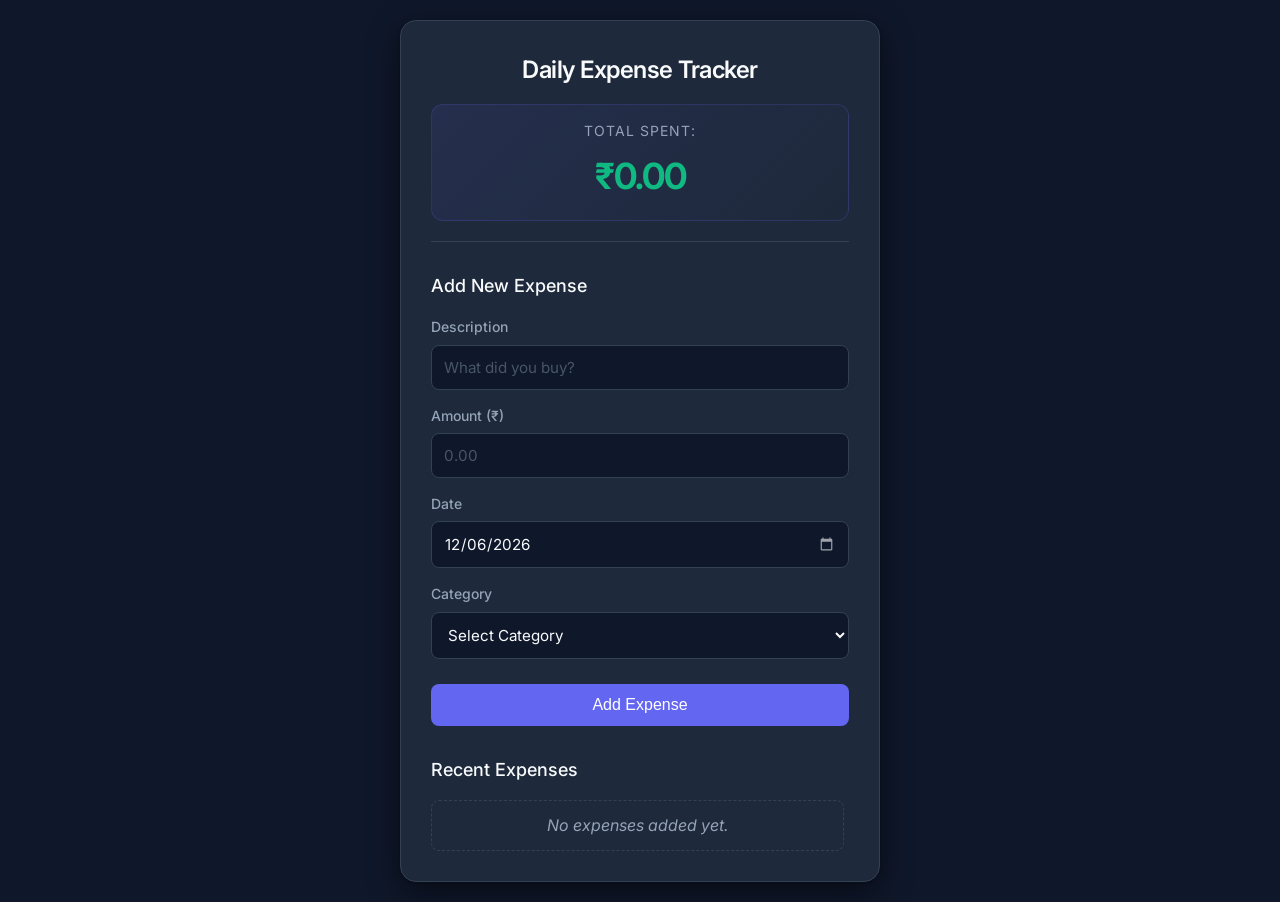
==== index.html @ 05f3b3a8 "Initial commit for Expense Tracker with CI/CD configs" ====
<!DOCTYPE html>
<html lang="en">
<head>
    <meta charset="UTF-8">
    <meta name="viewport" content="width=device-width, initial-scale=1.0">
    <title>Daily Expense Tracker</title>
    <link rel="stylesheet" href="style.css">
    <link href="https://fonts.googleapis.com/css2?family=Inter:wght@300;400;500;600&display=swap" rel="stylesheet">
</head>
<body>
    <div class="container">
        <header>
            <h1>Daily Expense Tracker</h1>
            <div class="total-display">
                <span>Total Spent:</span>
                <span id="total-amount">₹0.00</span>
            </div>
        </header>

        <section class="add-expense">
            <h2>Add New Expense</h2>
            <form id="expense-form">
                <div class="form-group">
                    <label for="expense-name">Description</label>
                    <input type="text" id="expense-name" placeholder="What did you buy?" required>
                </div>
                <div class="form-group">
                    <label for="expense-amount">Amount (₹)</label>
                    <input type="number" id="expense-amount" placeholder="0.00" step="0.01" min="0" required>
                </div>
                <div class="form-group">
                    <label for="expense-date">Date</label>
                    <input type="date" id="expense-date" required>
                </div>
                <div class="form-group">
                    <label for="expense-category">Category</label>
                    <select id="expense-category" required>
                        <option value="" disabled selected>Select Category</option>
                        <option value="Food">Food</option>
                        <option value="Transport">Transport</option>
                        <option value="Entertainment">Entertainment</option>
                        <option value="Utilities">Utilities</option>
                        <option value="Shopping">Shopping</option>
                        <option value="Other">Other</option>
                    </select>
                </div>
                <button type="submit" class="btn-add">Add Expense</button>
            </form>
        </section>

        <section class="expense-list">
            <h2>Recent Expenses</h2>
            <ul id="expense-list-items">
                <!-- Expense items will be added here dynamically -->
                <li class="empty-state">No expenses added yet.</li>
            </ul>
        </section>
    </div>
    <script src="script.js"></script>
</body>
</html>
---- style.css ----
:root {
  --bg-color: #0f172a; /* Deep Slate */
  --surface-color: #1e293b;
  --surface-hover: #334155;
  --primary-color: #6366f1; /* Indigo */
  --primary-hover: #4f46e5;
  --text-primary: #f8fafc;
  --text-secondary: #94a3b8;
  --border-color: #334155;
  --accent-success: #10b981;
  --accent-danger: #ef4444;
  --font-family: 'Inter', -apple-system, BlinkMacSystemFont, "Segoe UI", Roboto, Helvetica, Arial, sans-serif;
}

* {
  box-sizing: border-box;
  margin: 0;
  padding: 0;
}

body {
  font-family: var(--font-family);
  background-color: var(--bg-color);
  color: var(--text-primary);
  display: flex;
  justify-content: center;
  align-items: center;
  min-height: 100vh;
  margin: 0;
  padding: 20px;
  line-height: 1.6;
}

.container {
  background-color: var(--surface-color);
  border-radius: 16px;
  box-shadow: 0 10px 30px rgba(0, 0, 0, 0.5), 0 1px 3px rgba(0, 0, 0, 0.2);
  width: 100%;
  max-width: 480px;
  padding: 30px;
  border: 1px solid var(--border-color);
  display: flex;
  flex-direction: column;
  gap: 30px;
}

header {
  text-align: center;
  border-bottom: 1px solid var(--border-color);
  padding-bottom: 20px;
}

header h1 {
  font-size: 1.5rem;
  font-weight: 600;
  margin-bottom: 15px;
  color: var(--text-primary);
  letter-spacing: -0.5px;
}

.total-display {
  display: flex;
  flex-direction: column;
  align-items: center;
  background: linear-gradient(135deg, rgba(99, 102, 241, 0.1) 0%, rgba(99, 102, 241, 0.0) 100%);
  border-radius: 12px;
  padding: 15px;
  border: 1px solid rgba(99, 102, 241, 0.2);
}

.total-display span:first-child {
  font-size: 0.875rem;
  color: var(--text-secondary);
  text-transform: uppercase;
  letter-spacing: 1px;
}

#total-amount {
  font-size: 2.25rem;
  font-weight: 700;
  color: var(--accent-success);
  margin-top: 5px;
  letter-spacing: -1px;
}

section h2 {
  font-size: 1.125rem;
  font-weight: 500;
  margin-bottom: 15px;
  color: var(--text-primary);
  display: flex;
  align-items: center;
  gap: 8px;
}

.add-expense form {
  display: flex;
  flex-direction: column;
  gap: 15px;
}

.form-group {
  display: flex;
  flex-direction: column;
  gap: 6px;
}

.form-group label {
  font-size: 0.875rem;
  color: var(--text-secondary);
  font-weight: 500;
}

.form-group input,
.form-group select {
  width: 100%;
  padding: 12px;
  border-radius: 8px;
  border: 1px solid var(--border-color);
  background-color: var(--bg-color);
  color: var(--text-primary);
  font-family: inherit;
  font-size: 0.95rem;
  transition: all 0.2s ease;
}

.form-group input:focus,
.form-group select:focus {
  outline: none;
  border-color: var(--primary-color);
  box-shadow: 0 0 0 3px rgba(99, 102, 241, 0.2);
}

.form-group input::placeholder {
  color: #475569;
}

/* Custom styling for standard date and select inputs */
input[type="date"]::-webkit-calendar-picker-indicator {
  filter: invert(1);
  opacity: 0.6;
  cursor: pointer;
}

.btn-add {
  background-color: var(--primary-color);
  color: white;
  border: none;
  padding: 12px;
  border-radius: 8px;
  font-size: 1rem;
  font-weight: 500;
  cursor: pointer;
  transition: all 0.2s ease;
  margin-top: 10px;
}

.btn-add:hover {
  background-color: var(--primary-hover);
  transform: translateY(-1px);
  box-shadow: 0 4px 12px rgba(99, 102, 241, 0.3);
}

.btn-add:active {
  transform: translateY(0);
}

.expense-list {
  display: flex;
  flex-direction: column;
}

#expense-list-items {
  list-style-type: none;
  display: flex;
  flex-direction: column;
  gap: 10px;
  max-height: 250px;
  overflow-y: auto;
  padding-right: 5px;
}

/* Scrollbar styling */
#expense-list-items::-webkit-scrollbar {
  width: 6px;
}

#expense-list-items::-webkit-scrollbar-track {
  background: transparent;
}

#expense-list-items::-webkit-scrollbar-thumb {
  background-color: var(--border-color);
  border-radius: 10px;
}

#expense-list-items li {
  background-color: var(--bg-color);
  border: 1px solid var(--border-color);
  border-radius: 8px;
  padding: 12px 15px;
  display: flex;
  justify-content: space-between;
  align-items: center;
  transition: all 0.2s;
}

#expense-list-items li:hover {
  border-color: var(--surface-hover);
  transform: translateX(2px);
}

.expense-info {
  display: flex;
  flex-direction: column;
  gap: 4px;
}

.expense-name-display {
  font-weight: 500;
  font-size: 0.95rem;
}

.expense-meta {
  font-size: 0.75rem;
  color: var(--text-secondary);
  display: flex;
  gap: 8px;
}

.expense-category-badge {
  background-color: var(--surface-hover);
  padding: 2px 6px;
  border-radius: 4px;
  font-size: 0.7rem;
}

.expense-actions {
  display: flex;
  align-items: center;
  gap: 12px;
}

.expense-amount-display {
  font-weight: 600;
  color: var(--accent-danger);
}

.btn-delete {
  background: none;
  border: none;
  color: var(--text-secondary);
  cursor: pointer;
  padding: 4px;
  display: flex;
  align-items: center;
  justify-content: center;
  transition: color 0.2s;
}

.btn-delete:hover {
  color: var(--accent-danger);
}

.empty-state {
  text-align: center;
  color: var(--text-secondary) !important;
  font-style: italic;
  justify-content: center !important;
  background: transparent !important;
  border: 1px dashed var(--border-color) !important;
}
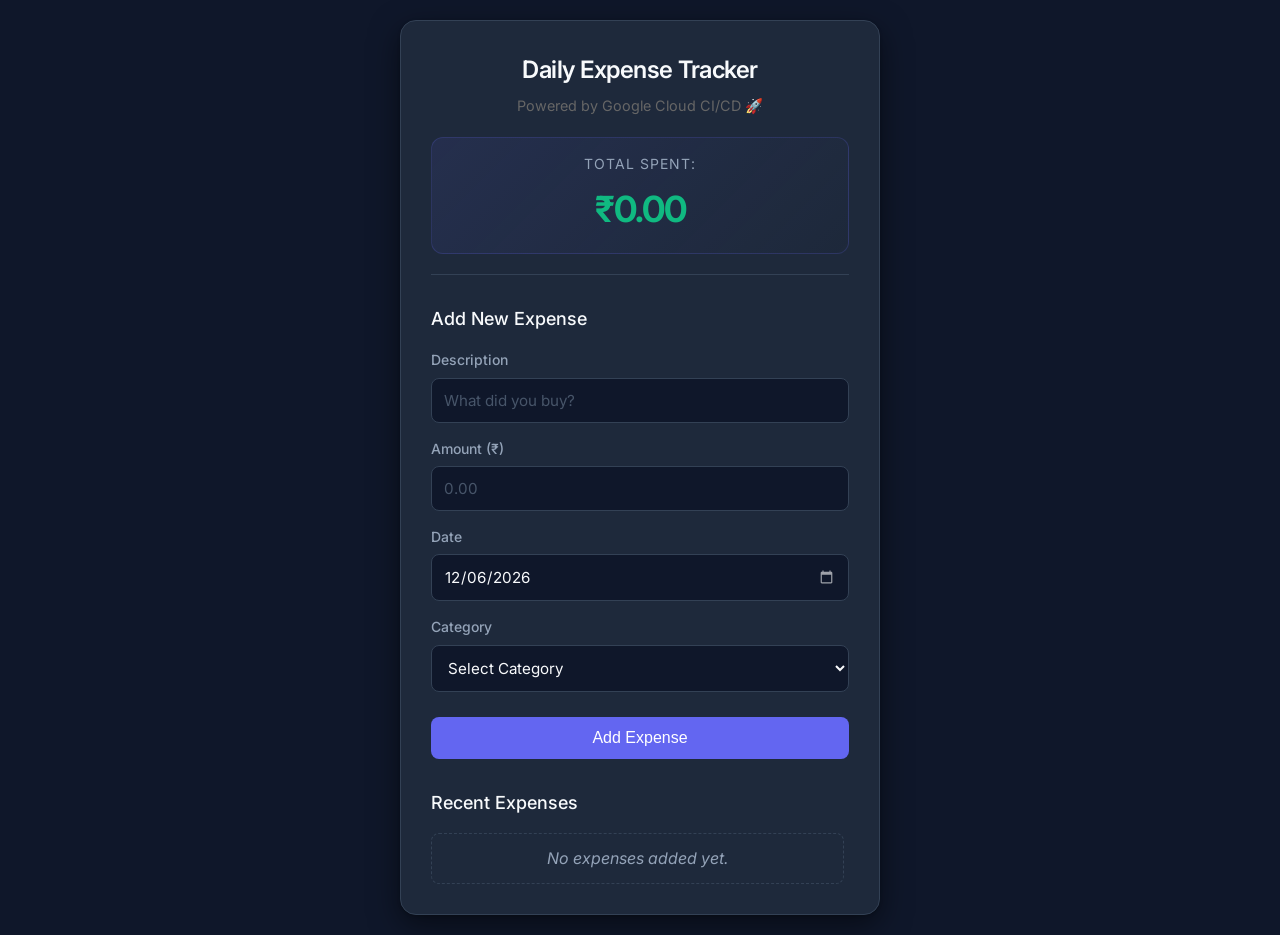
==== commit 1f1a59b4: "Add CI/CD badge to header" ====
--- a/index.html
+++ b/index.html
@@ -11,6 +11,7 @@
     <div class="container">
         <header>
             <h1>Daily Expense Tracker</h1>
+            <p style="font-size: 0.9em; color: #666; margin-top: -10px; margin-bottom: 20px;">Powered by Google Cloud CI/CD 🚀</p>
             <div class="total-display">
                 <span>Total Spent:</span>
                 <span id="total-amount">₹0.00</span>
